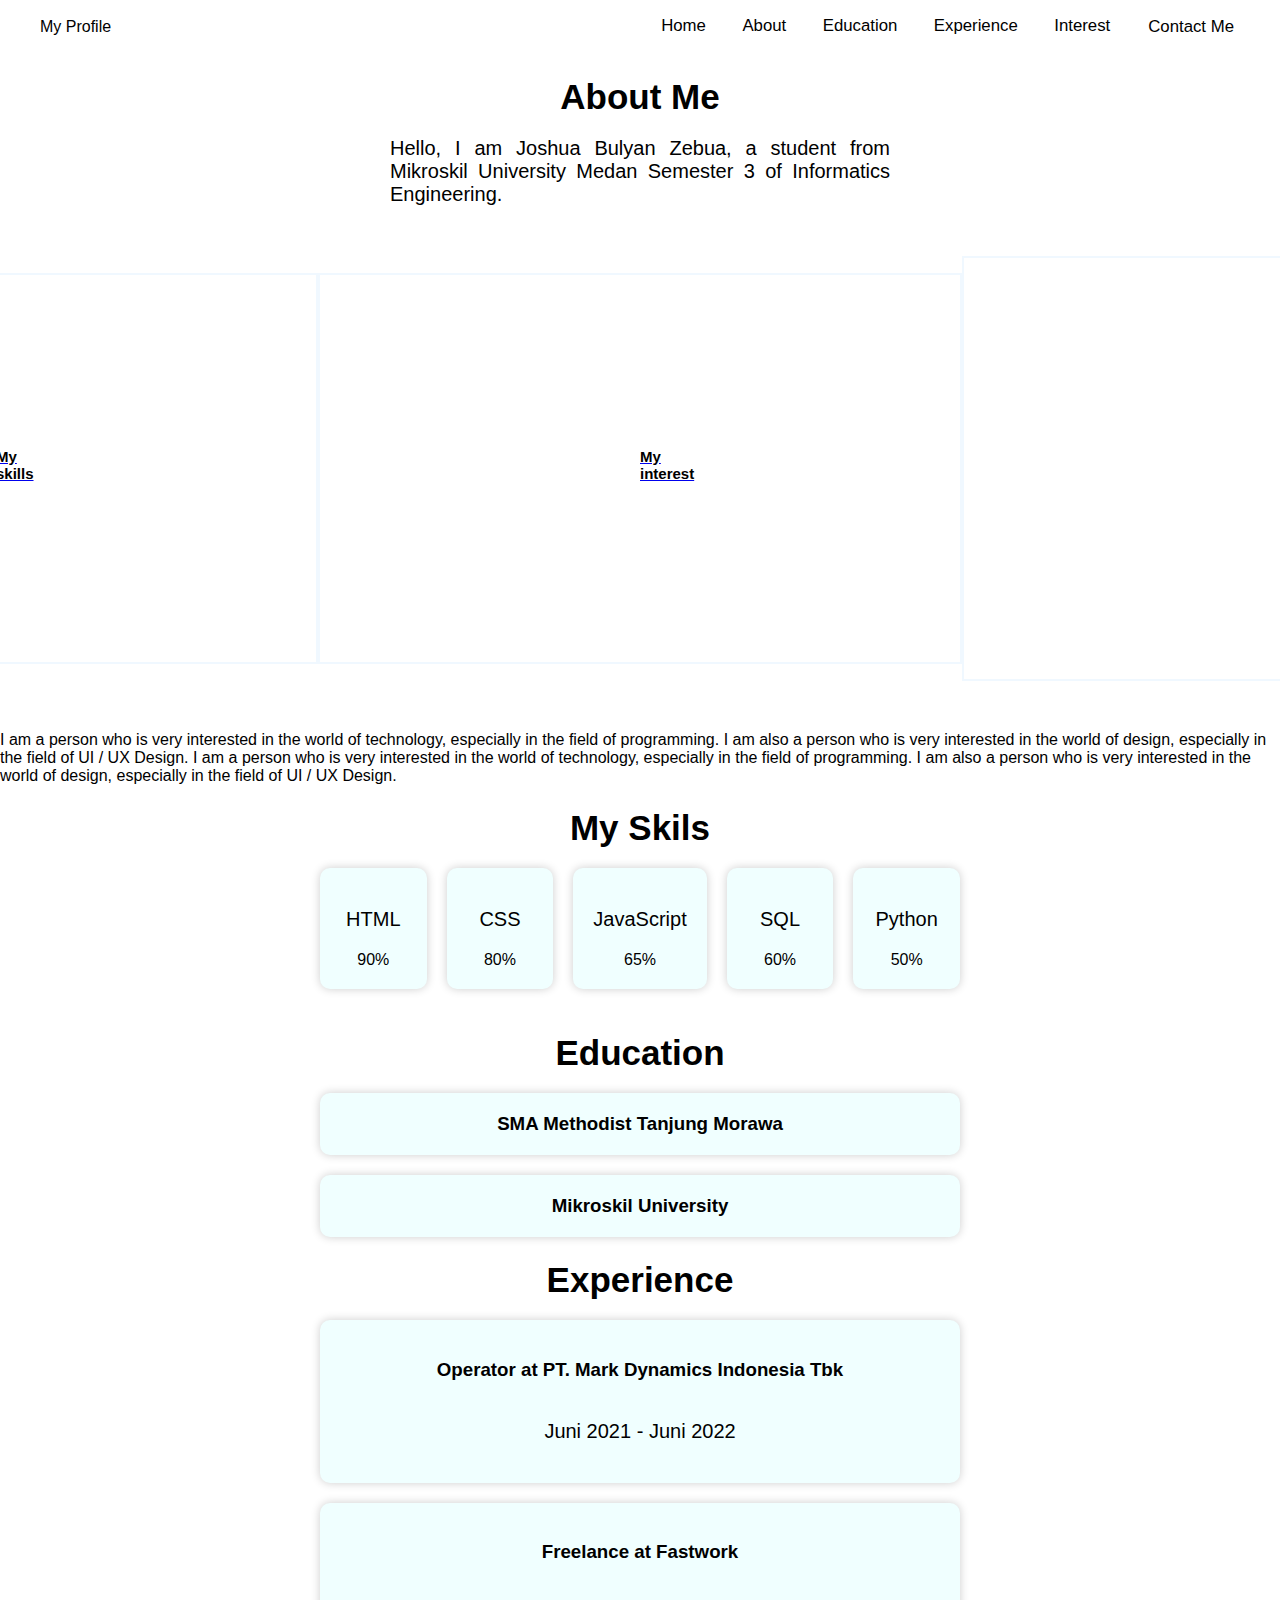
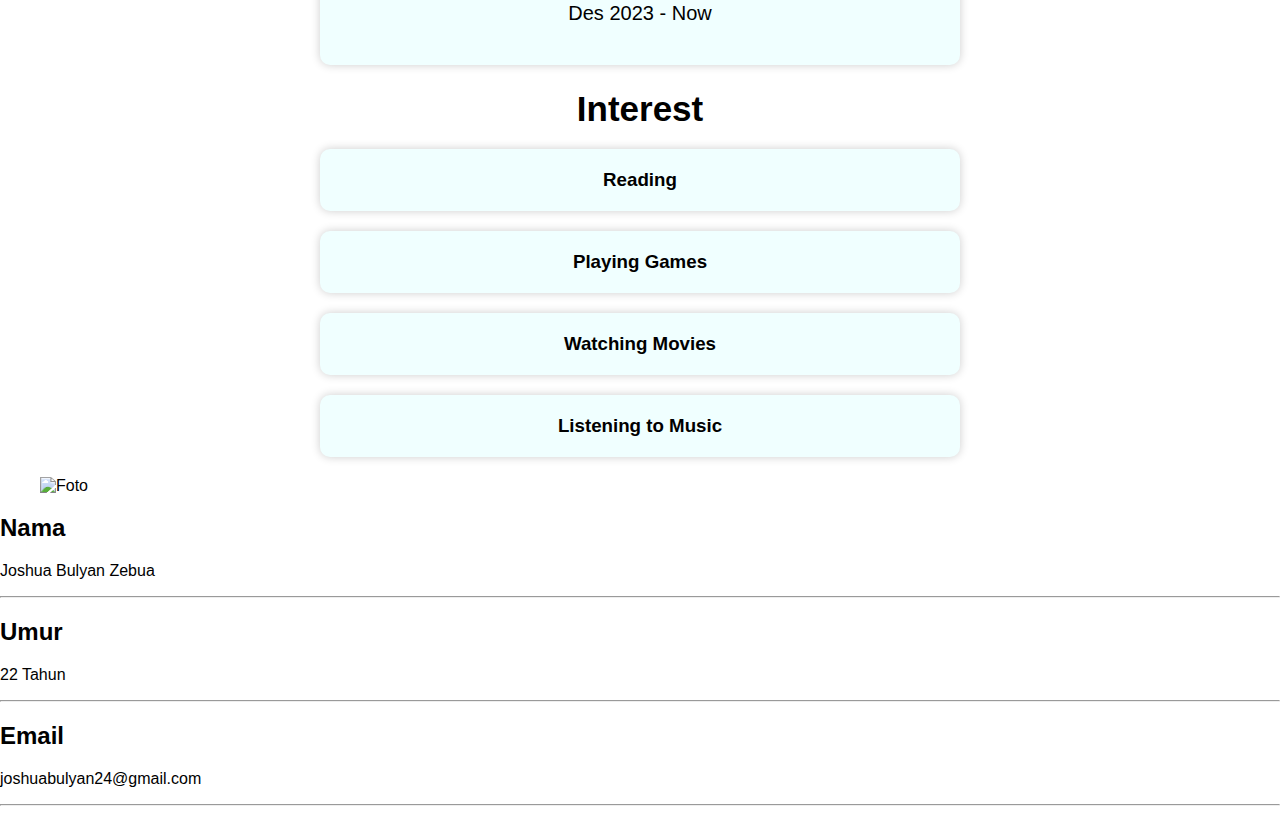
==== index.html @ dbc3779e "origin commit" ====
<!DOCTYPE html>
<html lang="en">
  <head>
    <meta charset="UTF-8" />
    <meta name="viewport" content="width=device-width, initial-scale=1.0" />
    <link rel="stylesheet" href="./style/style.css" />
    <link rel="stylesheet" href="./style/main.css">
    <title>Profil</title>
    <script src="script/courosel.js"></script>
    <link rel="preconnect" href="https://fonts.googleapis.com" />
    <link rel="preconnect" href="https://fonts.gstatic.com" crossorigin />
    <link rel="stylesheet" href="https://cdnjs.cloudflare.com/ajax/libs/font-awesome/4.7.0/css/font-awesome.min.css">
</head>
  <body>
    <header class="navbar-container">
      <div class="logo">My Profile</div>
      <nav>
        <div class="navbar">
          <a href="#home">Home</a>
          <a href="#about">About</a>
          <a href="#education">Education</a>
          <a href="#experience">Experience</a>
          <a href="#interest">Interest</a>
          <div class="dropdown">
            <button class="dropbtn">Contact Me</button>
            <div class="dropdown-content">
              <a href="https://github.com/TimesCoder" target="_blank" rel="noopener">Github <i class="fa fa-github" style="font-size:24px"></i></a>
              <a href="https://www.linkedin.com/in/joshuabulyanzebua/" target="_blank" rel="noopener">Linkedin <i class="fa fa-linkedin-square" style="font-size:24px; color:blue"></i></a>
              <a href="https://www.instagram.com/joshbulz/?hl=af" target="_blank" rel="noopener">Instagram <i class="fa fa-instagram" style="font-size:24px;color:red"></i></a>
            </div>
          </div>
        </div>
      </nav>
    </header>
    <!-- <div class="caurosel">
      <div class="slides">
        <img
          src="https://www.bhinneka.com/blog/wp-content/uploads/2023/05/tips-memahami-buku-dengan-mudah.jpg"
          alt=""
        />
      </div>
      <div class="slides">
        <img
          src="https://www.bhinneka.com/blog/wp-content/uploads/2023/05/tips-memahami-buku-dengan-mudah.jpg"
          alt=""
        />
      </div>
      <div class="slides">
        <img
          src="https://www.bhinneka.com/blog/wp-content/uploads/2023/05/tips-memahami-buku-dengan-mudah.jpg"
          alt=""
        />
      </div>
    </div>
    <br />
    <div style="text-align: center">
      <span class="dot"></span>
      <span class="dot"></span>
      <span class="dot"></span>
    </div> -->
    <main>
      <div class="content">
         <article id="about" class="isi">
              <div class="about">
                <h1>About Me</h1>
                <p>Hello, I am Joshua Bulyan Zebua, a student from Mikroskil University Medan Semester 3 of Informatics Engineering.</p>         
              </div>
              <div class="card">
                <a href="#skils" class="option ms">
                  <div>
                    <h2>My skills</h2>
                  </div>
                </a>
                <a href="#interest" class="option">
                <div class="">
                  <h2>My interest</h2>
                </div>
                </a>
                <div class="option sm">
                  <h2>My Social Media</h2>
                  <figure class="iconSm">
                    <a href="https://github.com/TimesCoder" target="_blank" rel="noopener"><i class="fa fa-github" style="font-size:24px"></i></a>
                    <a href="https://www.linkedin.com/in/joshuabulyanzebua/" target="_blank" rel="noopener"><i class="fa fa-linkedin-square" style="font-size:24px; color:blue"></i></a>
                    <a href="https://www.instagram.com/joshbulz/?hl=af" target="_blank" rel="noopener"><i class="fa fa-instagram" style="font-size:24px;color:red"></i></a>
                  </figure>
                </div>
              </div>
         </article>
         <p>I am a person who is very interested in the world of technology, especially in the field of programming. I am also a person who is very interested in the world of design, especially in the field of UI / UX Design. I am a person who is very interested in the world of technology, especially in the field of programming. I am also a person who is very interested in the world of design, especially in the field of UI / UX Design.</p>
         <article id="skils" class="isi">
              <h1>My Skils</h1>
              <div class="wrap">
                <div class="container">
                  <p>HTML</p>
                  <div class="skills">90%</div>
                </div>
                <div class="container">
                  <p>CSS</p>
                  <div class="skills">80%</div>
                </div>
                <div class="container">
                  <p>JavaScript</p>
                  <div class="skills">65%</div>
                </div>
                <div class="container">
                  <p>SQL</p>
                  <div class="skills">60%</div>
                </div>
                <div class="container">
                    <p>Python</p>
                    <div class="skills">50%</div>
                  </div>
              </div>
         </article>

         <article id="education" class="isi">
              <h1>Education</h1>
              <h3 class="container">SMA Methodist Tanjung Morawa</h3>
              <h3 class="container">Mikroskil University</h3>
         </article>

         <article id="experience" class="isi">
              <h1>Experience</h1>
              <div class="container">
                <h3>Operator at PT. Mark Dynamics Indonesia Tbk</h3>
              <p>Juni 2021 - Juni 2022</p>
              </div>
              <div class="container">
                <h3>Freelance at Fastwork</h3>
                <p>Des 2023 - Now</p>   
              </div>        
         </article>

          <article id="interest" class="isi">
                <h1>Interest</h1>
                <h3 class="container">Reading</h3>
                <h3 class="container">Playing Games</h3>
                <h3 class="container">Watching Movies</h3>
                <h3 class="container">Listening to Music</h3>
          </article>
      </div>
      <aside>
          <article class="miniprofil">
              <figure class="foto">    
                  <img src="https://encrypted-tbn0.gstatic.com/images?q=tbn:ANd9GcR4Ba829lRntl58h_7RooY-6IKeH5MTwTUAYCuTE0tAlAnD0-Klvl6NobADgb-aNLbu0dM&usqp=CAU" alt="Foto">
              </figure>
              <div class="biodata">
                  <h2>Nama</h2>
                  <p>Joshua Bulyan Zebua</p>
                  <hr>
                  <h2>Umur</h3>
                  <p>22 Tahun</p>
                  <hr>
                  <h2>Email</h2>
                  <p>joshuabulyan24@gmail.com</p>
                  <hr>
              </div>
          </article>
      </aside>
  </main>
    <footer></footer>
  </body>
</html>
---- style/style.css ----
*,
*::before,
*::after {
  box-sizing: border-box;
}
body {
  font-family: 'Quicksand', sans-serif;
  height: 100vh;
  margin: 0;
  display: flex;
  flex-direction: column;
}
/* Navbar */
header.navbar-container {
  width: 100%;
  max-width: 1200px;
  padding-block: 1rem;
  margin-inline: auto;
 
  display: flex;
  justify-content: space-between;
  align-items: center;
 
  z-index: 9999;
}
header .navbar-container .navbar{
  padding-left: 0;
  display: flex;
  justify-content: center;
  gap: 2rem 1rem;

}

header.navbar-container .navbar a {
  padding: 0.1rem 1rem;
  border-radius: 999px;
  text-decoration: none;
  font-size: 1.05rem;
  font-weight: 500;
  color: black;
  transition: all 0.2s ease-in-out;
}
.dropdown {
  float: right;
  overflow: hidden;
}
.dropbtn{
  background-color: inherit;
  border: none;
  border-radius: 999px;
  font-size: 1.05rem;
  font-weight: 500;
  margin-left: 1rem;
}

.navbar a:hover, .dropdown:hover .dropbtn {
  background-color: red;
}

.dropdown-content {
  padding: 5px;
  margin-left: 1rem;
  display: none;
  position: absolute;
  background-color: inherit;
  min-width: auto;
}

.dropdown-content a {
  float: none;
  color: black;
  padding: 12px 16px;
  text-decoration: none;
  display: block;
  text-align: center;
  padding-top: 5px;
}

.dropdown-content a:hover {
  background-color: red;
}

.dropdown:hover .dropdown-content {
  display: block;
}
/* Main */
.caurosel {
  width: 50%;
  height: 50%;
  position: relative;
  margin: auto;
  margin-top: 10px;
}
.caurosel img {
  height: 500px;
}
.caurosel .slides {
  display: none;
}

.caurosel .slides img {
  width: 100%;
  animation-name: fade;
  animation-duration: 1.6s;
}

.caurosel .navigation {
  position: absolute;
  top: 50%;
  transform: translateX(-50%, -50%);
  display: flex;
  justify-content: space-between;
  width: 100%;
}

.caurosel .navigation .prev,
.caurosel .navigation .next {
  cursor: pointer;
  padding: 16px;
  font-weight: bold;
  font-size: 20px;
  color: #e60013;
  background: #eaeaea;
  transition: 0.5s ease;
}

.caurosel .navigation .prev:hover,
.caurosel .navigation .next:hover {
  color: #eaeaea;
  background: #e60013;
}

@keyframes fade {
  from {
    opacity: 0.4;
  }
  to {
    opacity: 1;
  }
}
/* ------------- */

@media only screen and (max-width: 300px) {
  .text {
    font-size: 11px;
  }
}
---- style/main.css ----
.content {
  width: 100%;
  margin: auto;
  margin-top: 10px;
}
.about {
  width: 500px;
  margin: auto;
  margin-top: 10px;
}

.card {
  display: flex;
  justify-content: center;
  align-items: center;
  margin: 50px auto;
}
.option {
  width: 100%;
  padding: 10em 20em;
  border: 2px solid aliceblue;
}

.option h2 {
  text-align: center;
  font-size: 15px;
  font-family: 'Roboto', sans-serif;
  font-weight: 700;
  color: #000;
  margin-bottom: 20px;
}
.ms {
  background-image: url('http://ppp-templates.de/rs/images/about01.jpg');
}
.sm {
  padding: 9.25em 20em;
}
.iconSm {
  display: flex;
  gap: 20px;
}
.isi {
  padding: 0 20em;
  margin: 0 auto;
}
.isi h1 {
  text-align: center;
  font-size: 35px;
  font-family: 'Roboto', sans-serif;
  font-weight: 700;
  color: #000;
  margin-bottom: 20px;
}

.isi p {
  text-align: justify;
  font-size: 20px;
  font-family: 'Roboto', sans-serif;
  font-weight: 400;
  color: #000;
  margin-bottom: 20px;
}

.wrap {
  display: flex;
  gap: 20px;
}

.container {
  width: 100%;
  display: flex;
  flex-direction: column;
  justify-content: center;
  align-items: center;
  background-color: azure;
  border-radius: 10px;
  box-shadow: 0 0 10px rgba(0, 0, 0, 0.2);
  padding: 20px;
  margin-bottom: 20px;
}

.container:hover {
  transform: scale(1.05);
  transition: 0.5s;
}
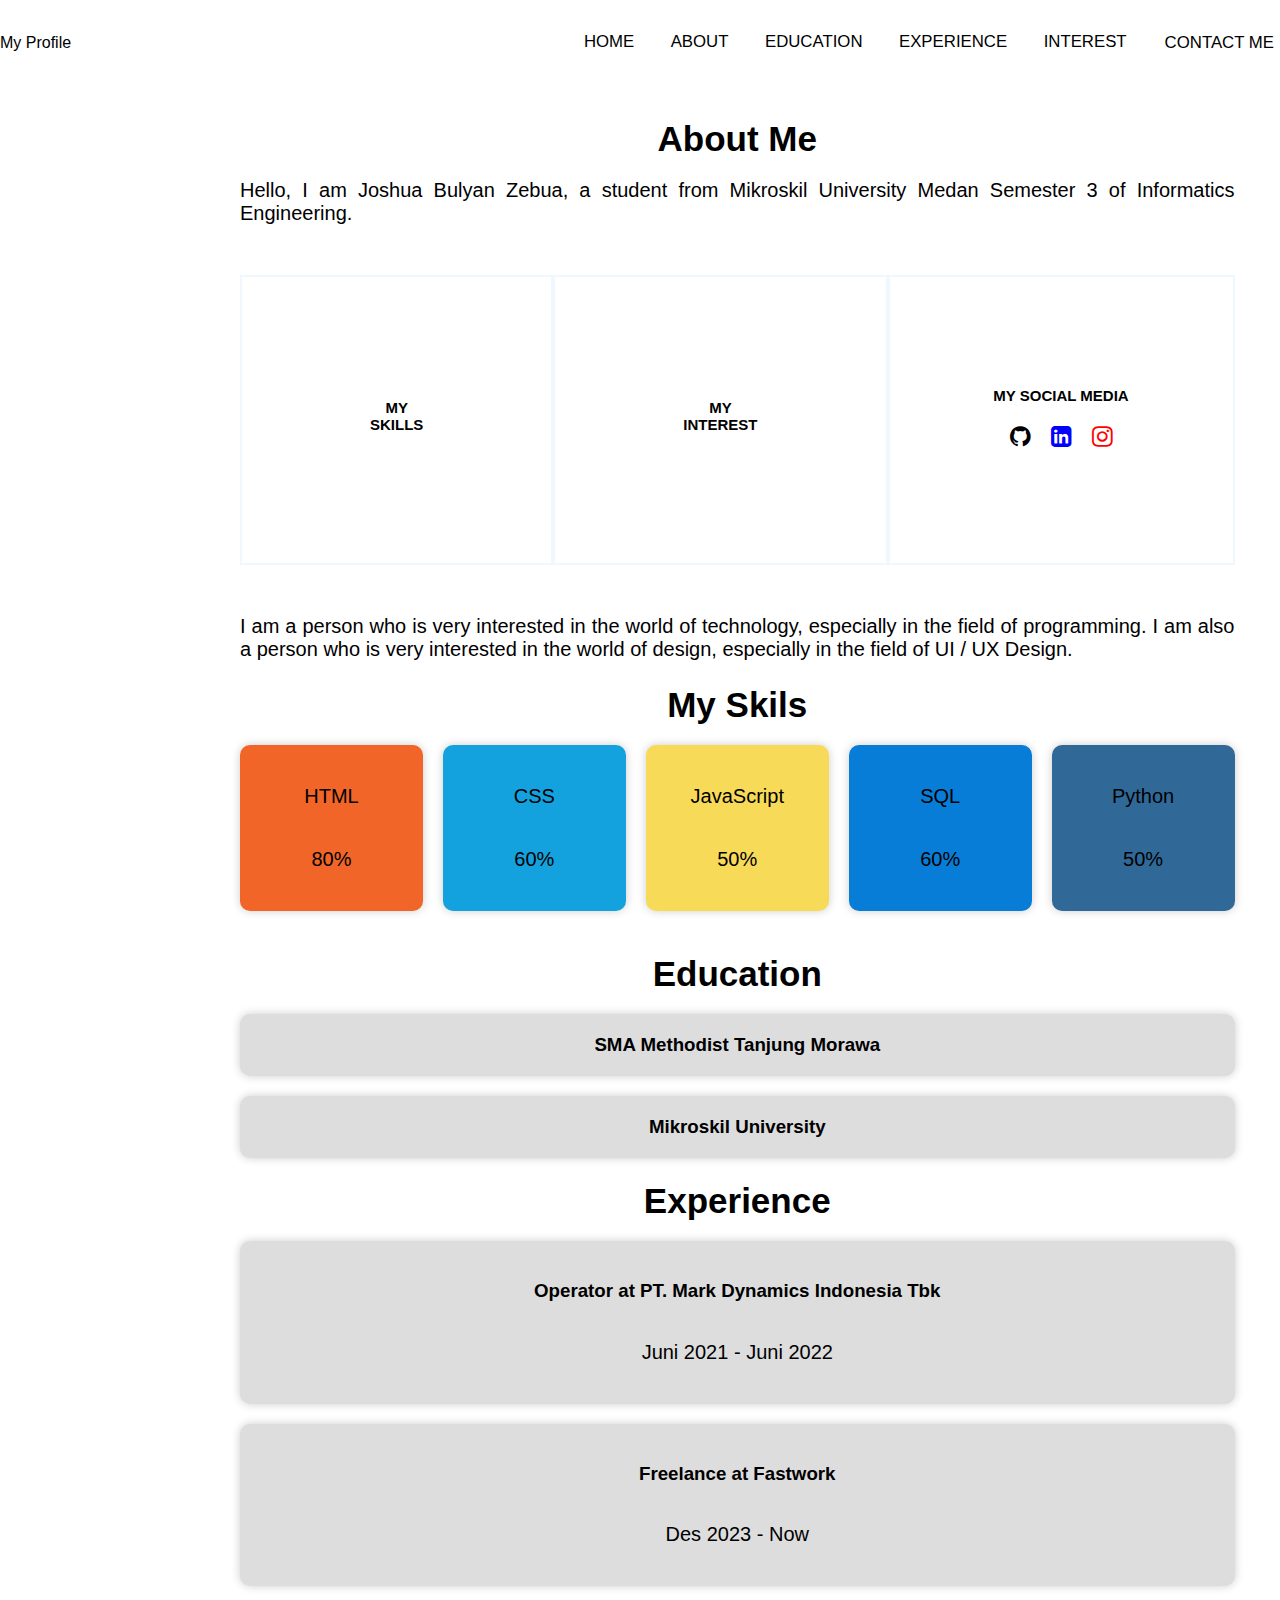
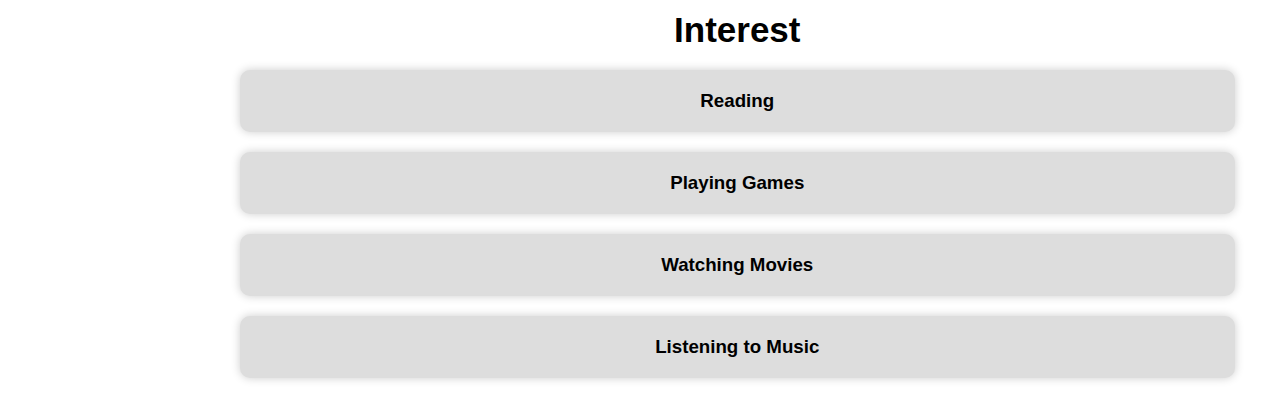
==== commit 68b86b85: "middle commit" ====
--- a/index.html
+++ b/index.html
@@ -3,8 +3,9 @@
   <head>
     <meta charset="UTF-8" />
     <meta name="viewport" content="width=device-width, initial-scale=1.0" />
-    <link rel="stylesheet" href="./style/style.css" />
+    <link rel="stylesheet" href="./style/nav.css" />
     <link rel="stylesheet" href="./style/main.css">
+    <link rel="stylesheet" href="./style/aside.css">
     <title>Profil</title>
     <script src="script/courosel.js"></script>
     <link rel="preconnect" href="https://fonts.googleapis.com" />
@@ -32,32 +33,6 @@
         </div>
       </nav>
     </header>
-    <!-- <div class="caurosel">
-      <div class="slides">
-        <img
-          src="https://www.bhinneka.com/blog/wp-content/uploads/2023/05/tips-memahami-buku-dengan-mudah.jpg"
-          alt=""
-        />
-      </div>
-      <div class="slides">
-        <img
-          src="https://www.bhinneka.com/blog/wp-content/uploads/2023/05/tips-memahami-buku-dengan-mudah.jpg"
-          alt=""
-        />
-      </div>
-      <div class="slides">
-        <img
-          src="https://www.bhinneka.com/blog/wp-content/uploads/2023/05/tips-memahami-buku-dengan-mudah.jpg"
-          alt=""
-        />
-      </div>
-    </div>
-    <br />
-    <div style="text-align: center">
-      <span class="dot"></span>
-      <span class="dot"></span>
-      <span class="dot"></span>
-    </div> -->
     <main>
       <div class="content">
          <article id="about" class="isi">
@@ -66,15 +41,11 @@
                 <p>Hello, I am Joshua Bulyan Zebua, a student from Mikroskil University Medan Semester 3 of Informatics Engineering.</p>         
               </div>
               <div class="card">
-                <a href="#skils" class="option ms">
-                  <div>
+                <a href="#skils" class="option s">
                     <h2>My skills</h2>
-                  </div>
                 </a>
                 <a href="#interest" class="option">
-                <div class="">
                   <h2>My interest</h2>
-                </div>
                 </a>
                 <div class="option sm">
                   <h2>My Social Media</h2>
@@ -85,30 +56,30 @@
                   </figure>
                 </div>
               </div>
+              <p class="about">I am a person who is very interested in the world of technology, especially in the field of programming. I am also a person who is very interested in the world of design, especially in the field of UI / UX Design.</p>
          </article>
-         <p>I am a person who is very interested in the world of technology, especially in the field of programming. I am also a person who is very interested in the world of design, especially in the field of UI / UX Design. I am a person who is very interested in the world of technology, especially in the field of programming. I am also a person who is very interested in the world of design, especially in the field of UI / UX Design.</p>
          <article id="skils" class="isi">
               <h1>My Skils</h1>
               <div class="wrap">
-                <div class="container">
+                <div class="container html">
                   <p>HTML</p>
-                  <div class="skills">90%</div>
+                  <p>80%</p>
                 </div>
-                <div class="container">
+                <div class="container css">
                   <p>CSS</p>
-                  <div class="skills">80%</div>
+                  <p>60%</p>
                 </div>
-                <div class="container">
+                <div class="container js">
                   <p>JavaScript</p>
-                  <div class="skills">65%</div>
+                  <p>50%</p>
                 </div>
-                <div class="container">
+                <div class="container sql">
                   <p>SQL</p>
-                  <div class="skills">60%</div>
+                  <p>60%</p>
                 </div>
-                <div class="container">
+                <div class="container python">
                     <p>Python</p>
-                    <div class="skills">50%</div>
+                    <p>50%</p>
                   </div>
               </div>
          </article>
@@ -142,7 +113,7 @@
       <aside>
           <article class="miniprofil">
               <figure class="foto">    
-                  <img src="https://encrypted-tbn0.gstatic.com/images?q=tbn:ANd9GcR4Ba829lRntl58h_7RooY-6IKeH5MTwTUAYCuTE0tAlAnD0-Klvl6NobADgb-aNLbu0dM&usqp=CAU" alt="Foto">
+                  <img src="./assets/My photo.png" alt="Foto">
               </figure>
               <div class="biodata">
                   <h2>Nama</h2>
--- a/style/nav.css
+++ b/style/nav.css
@@ -0,0 +1,86 @@
+*,
+*::before,
+*::after {
+  box-sizing: border-box;
+}
+body {
+  font-family: 'Quicksand', sans-serif;
+  height: 100vh;
+  margin: 0;
+  display: flex;
+  flex-direction: column;
+}
+/* Navbar */
+header.navbar-container {
+  width: 100%;
+  max-width: 1500px;
+  padding-block: 2rem;
+  margin-inline: auto;
+  display: flex;
+  justify-content: space-between;
+  align-items: center;
+  z-index: 9999;
+}
+header .navbar-container .navbar{
+  padding-left: 0;
+  display: flex;
+  gap: 2rem 1rem;
+}
+
+header.navbar-container .navbar a {
+  padding: 0.1rem 1rem;
+  border-radius: 999px;
+  text-decoration: none;
+  text-transform: uppercase;
+  font-size: 1.05rem;
+  font-weight: 500;
+  color: black;
+  transition: all 0.2s ease-in-out;
+}
+.dropdown {
+  float: right;
+  overflow: hidden;
+}
+.dropbtn{
+  text-transform: uppercase;
+  background-color: inherit;
+  border: none;
+  border-radius: 999px;
+  font-size: 1.05rem;
+  font-weight: 500;
+  margin-left: 1rem;
+}
+
+.navbar a:hover, .dropdown:hover .dropbtn {
+  background-color: #f2f2f2;
+}
+
+.dropdown-content {
+  padding: 5px;
+  margin-left: 1rem;
+  display: none;
+  position: absolute;
+  background-color: inherit;
+  min-width: auto;
+}
+
+.dropdown-content a {
+  float: none;
+  color: black;
+  padding: 12px 16px;
+  text-decoration: none;
+  display: block;
+  text-align: center;
+  padding-top: 5px;
+}
+
+.dropdown-content a:hover {
+  background-color: #ddd;
+}
+
+.dropdown:hover .dropdown-content {
+  display: block;
+}
+/* End of Navbar */
+
+
--- a/style/main.css
+++ b/style/main.css
@@ -1,10 +1,13 @@
+main {
+  display: flex;
+}
 .content {
-  width: 100%;
-  margin: auto;
+  width: 1000px;
+  margin: 0 5em 0 15em;
   margin-top: 10px;
+  order: -1;
 }
 .about {
-  width: 500px;
   margin: auto;
   margin-top: 10px;
 }
@@ -16,32 +19,29 @@
   margin: 50px auto;
 }
 .option {
-  width: 100%;
-  padding: 10em 20em;
+  padding: 6.85em 8em;
   border: 2px solid aliceblue;
 }
 
 .option h2 {
   text-align: center;
   font-size: 15px;
-  font-family: 'Roboto', sans-serif;
-  font-weight: 700;
-  color: #000;
   margin-bottom: 20px;
 }
-.ms {
-  background-image: url('http://ppp-templates.de/rs/images/about01.jpg');
-}
+
 .sm {
-  padding: 9.25em 20em;
+  padding: 6.1em 5em;
+  text-transform: uppercase;
 }
 .iconSm {
   display: flex;
   gap: 20px;
+  justify-content: center;
 }
-.isi {
-  padding: 0 20em;
-  margin: 0 auto;
+.card a {
+  text-transform: uppercase;
+  text-decoration: none;
+  color: #000;
 }
 .isi h1 {
   text-align: center;
@@ -61,18 +61,13 @@
   margin-bottom: 20px;
 }
 
-.wrap {
-  display: flex;
-  gap: 20px;
-}
-
 .container {
   width: 100%;
   display: flex;
   flex-direction: column;
   justify-content: center;
   align-items: center;
-  background-color: azure;
+  background-color: #ddd;
   border-radius: 10px;
   box-shadow: 0 0 10px rgba(0, 0, 0, 0.2);
   padding: 20px;
@@ -83,3 +78,28 @@
   transform: scale(1.05);
   transition: 0.5s;
 }
+
+.wrap {
+  display: flex;
+  gap: 20px;
+}
+
+.html {
+  background-color: #f16529;
+}
+
+.css {
+  background-color: #13a2de;
+}
+
+.js {
+  background-color: #f8da59;
+}
+
+.sql {
+  background-color: #087dd7;
+}
+
+.python {
+  background-color: #306998;
+}
--- a/style/aside.css
+++ b/style/aside.css
@@ -0,0 +1,39 @@
+
+.miniprofil {
+    width: 25em;
+    margin-top: 5em;
+    padding: 10px;
+    border: 1px solid #000;
+    border-radius: 10px;
+    box-shadow: 0 0 10px rgba(0, 0, 0, 0.2);
+  }
+  
+  .miniprofil img {
+    width: 10em;
+    height: 10em;
+    border-radius: 50%;
+    margin-bottom: 10px;
+  }
+  
+  .foto {
+    display: flex;
+    justify-content: center;
+  }
+
+  .miniprofil h2{
+    text-align: center;
+    font-size: 20px;
+    font-family: 'Roboto', sans-serif;
+    font-weight: 700;
+    color: #000;
+    margin-bottom: 20px;
+  }
+  
+  .miniprofil p {
+    text-align: center;
+    font-size: 15px;
+    font-family: 'Roboto', sans-serif;
+    font-weight: 400;
+    color: #000;
+    margin-bottom: 20px;
+  }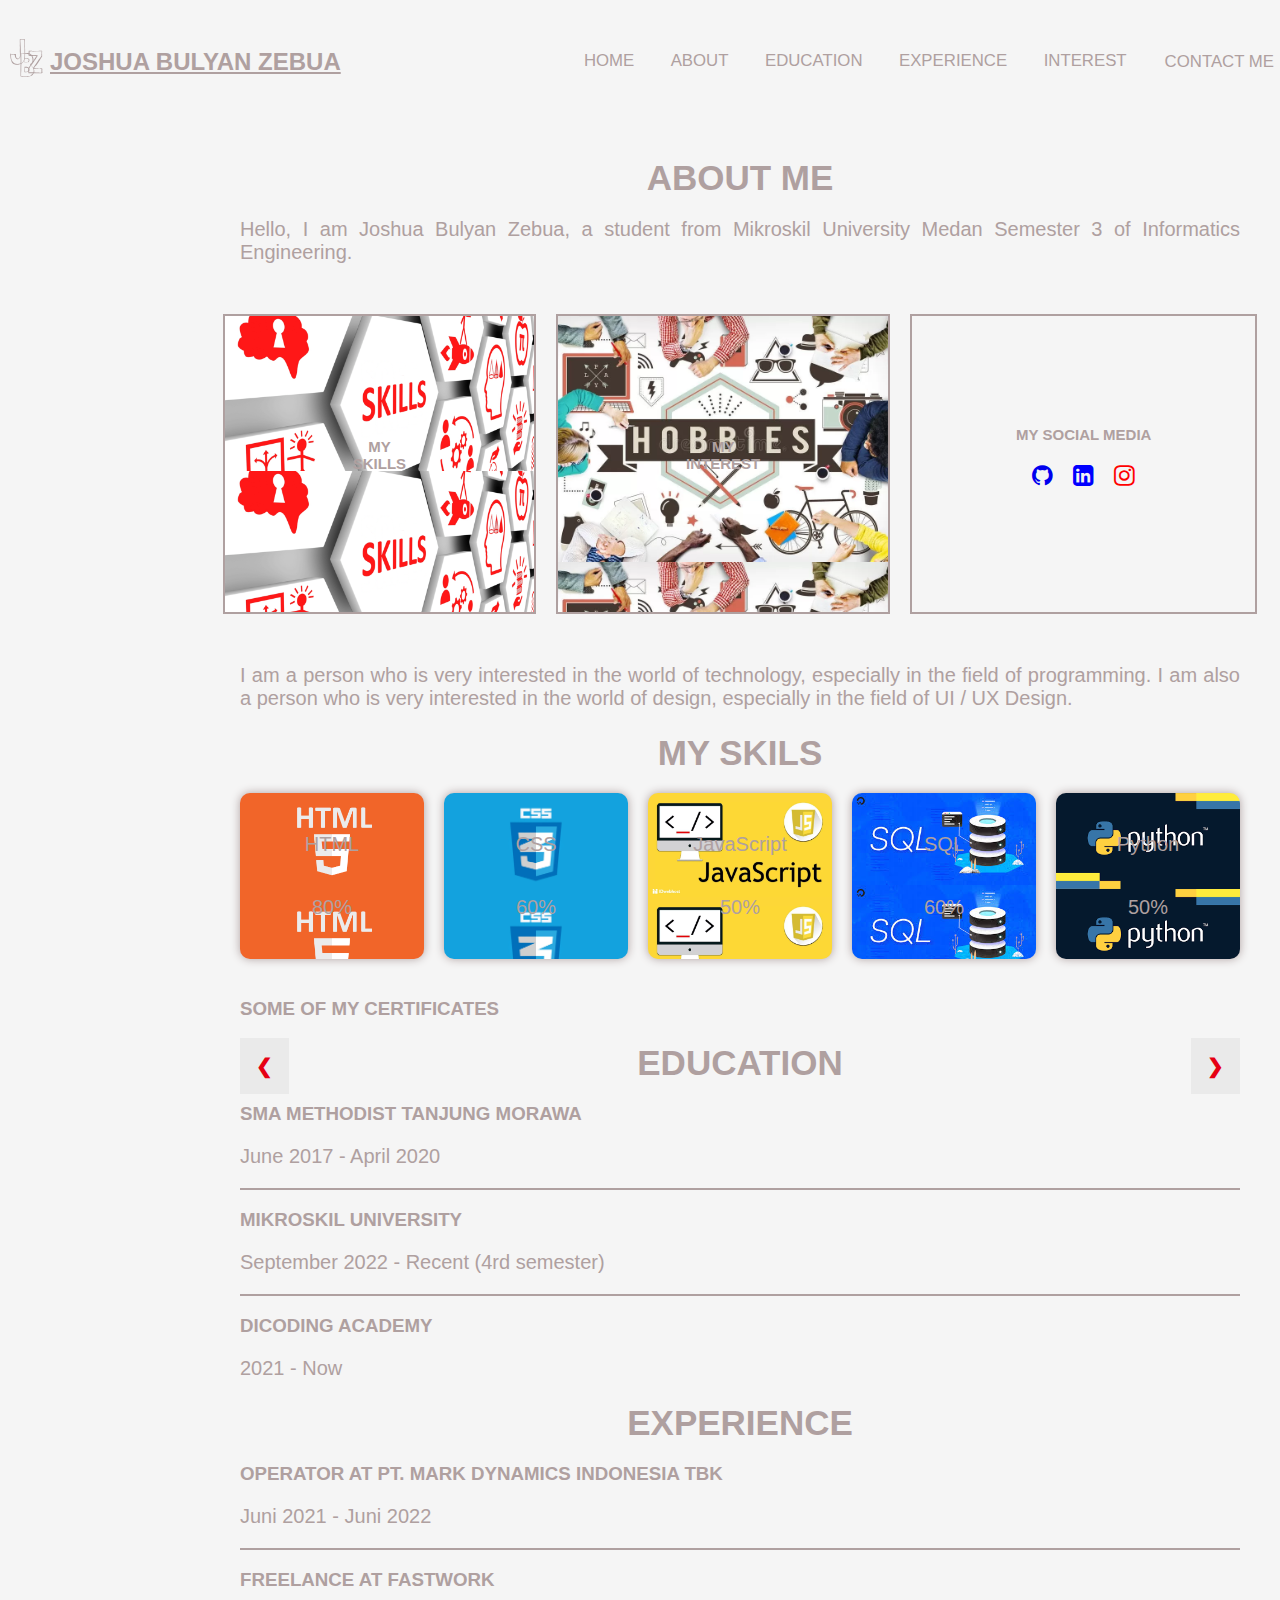
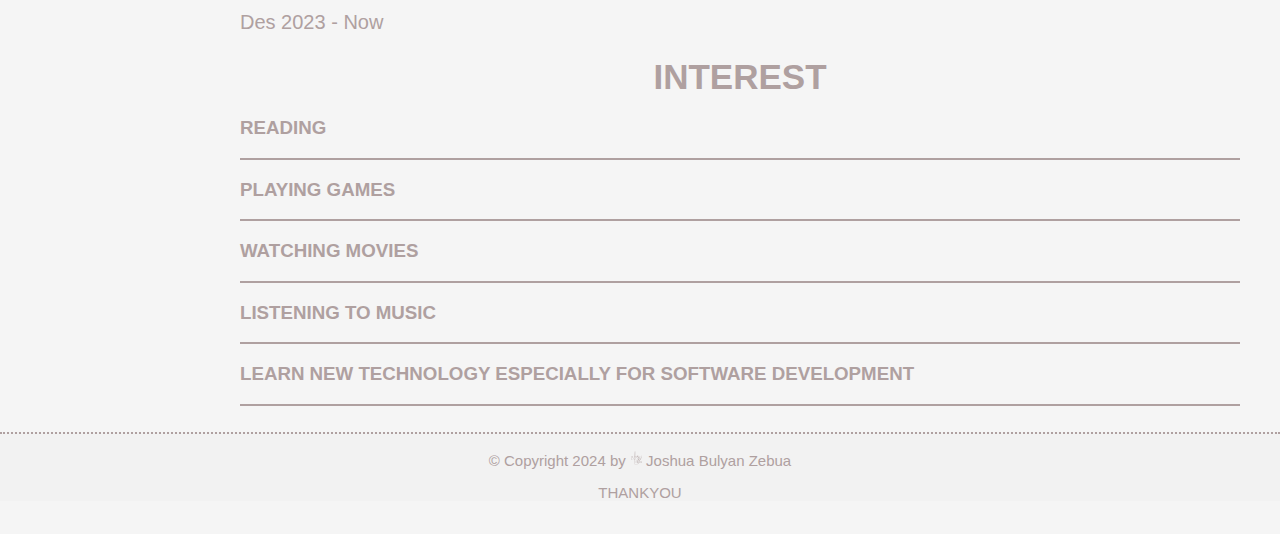
==== commit 56409a5c: "Finnals" ====
--- a/index.html
+++ b/index.html
@@ -3,9 +3,11 @@
   <head>
     <meta charset="UTF-8" />
     <meta name="viewport" content="width=device-width, initial-scale=1.0" />
-    <link rel="stylesheet" href="./style/nav.css" />
+    <link rel="stylesheet" href="./style/header.css" />
     <link rel="stylesheet" href="./style/main.css">
     <link rel="stylesheet" href="./style/aside.css">
+    <link rel="stylesheet" href="./style/caurosel.css">
+    <link rel="stylesheet" href="./style/footer.css">
     <title>Profil</title>
     <script src="script/courosel.js"></script>
     <link rel="preconnect" href="https://fonts.googleapis.com" />
@@ -14,7 +16,11 @@
 </head>
   <body>
     <header class="navbar-container">
-      <div class="logo">My Profile</div>
+      <div class="logo"> 
+        <a href="#home">
+          <img src="./assets/logo.svg" alt=""> <h1>JOSHUA BULYAN ZEBUA</h1>
+        </a>
+        </div>
       <nav>
         <div class="navbar">
           <a href="#home">Home</a>
@@ -44,7 +50,7 @@
                 <a href="#skils" class="option s">
                     <h2>My skills</h2>
                 </a>
-                <a href="#interest" class="option">
+                <a href="#interest" class="option i">
                   <h2>My interest</h2>
                 </a>
                 <div class="option sm">
@@ -82,21 +88,52 @@
                     <p>50%</p>
                   </div>
               </div>
+              <caurosel>
+                <h3>Some of my certificates</h3>
+                <div class="caurosel">
+                  <div class="slides">
+                    <img src="./assets/S js.png" alt="">
+                  </div>
+                  <div class="slides">
+                    <img src="./assets/s sql.png" alt="">
+                  </div>
+                  <div class="slides">
+                    <img src="./assets/s be.png" alt="">
+                  </div>
+                  <div class="slides">
+                    <img src="./assets/S uiux.png" alt="">
+                  </div>
+                  <div class="slides">
+                    <img src="./assets/s python.png" alt="">
+                  </div>
+                  <div class="navigation">
+                    <a class="prev" onclick="clickSlides(-1)">&#10094</a>
+                    <a class="next" onclick="clickSlides(-1)">&#10095</a>
+                  </div>
+                </div>
+              </caurosel>
          </article>
 
          <article id="education" class="isi">
               <h1>Education</h1>
-              <h3 class="container">SMA Methodist Tanjung Morawa</h3>
-              <h3 class="container">Mikroskil University</h3>
+              <h3>SMA Methodist Tanjung Morawa</h3>
+              <p>June 2017 - April 2020 </p>
+              <hr color="afa0a0">
+              <h3>Mikroskil University</h3>
+              <p>September 2022 - Recent (4rd semester)</p>
+              <hr color="afa0a0">
+              <h3>Dicoding Academy</h3>
+              <p>2021 - Now</p>
          </article>
 
          <article id="experience" class="isi">
               <h1>Experience</h1>
-              <div class="container">
+              <div class="">
                 <h3>Operator at PT. Mark Dynamics Indonesia Tbk</h3>
               <p>Juni 2021 - Juni 2022</p>
               </div>
-              <div class="container">
+              <hr color="afa0a0">
+              <div class="">
                 <h3>Freelance at Fastwork</h3>
                 <p>Des 2023 - Now</p>   
               </div>        
@@ -104,11 +141,17 @@
 
           <article id="interest" class="isi">
                 <h1>Interest</h1>
-                <h3 class="container">Reading</h3>
-                <h3 class="container">Playing Games</h3>
-                <h3 class="container">Watching Movies</h3>
-                <h3 class="container">Listening to Music</h3>
+                <h3 class="">Reading</h3>
+                <hr color="afa0a0">
+                <h3 class="">Playing Games</h3>
+                <hr color="afa0a0">
+                <h3 class="">Watching Movies</h3>
+                <hr color="afa0a0">
+                <h3 class="">Listening to Music</h3>
+                <hr color="afa0a0">
+                <h3>Learn new technology especially for software development</h3>
           </article>
+          <hr color="afa0a0">
       </div>
       <aside>
           <article class="miniprofil">
@@ -116,19 +159,25 @@
                   <img src="./assets/My photo.png" alt="Foto">
               </figure>
               <div class="biodata">
-                  <h2>Nama</h2>
+                  <h2>Name</h2>
                   <p>Joshua Bulyan Zebua</p>
-                  <hr>
-                  <h2>Umur</h3>
+                  <hr color="afa0a0">
+                  <h2>Age</h3>
                   <p>22 Tahun</p>
-                  <hr>
+                  <hr color="afa0a0">
                   <h2>Email</h2>
                   <p>joshuabulyan24@gmail.com</p>
-                  <hr>
+                  <hr color="afa0a0">
               </div>
           </article>
       </aside>
   </main>
-    <footer></footer>
+  <br>  
+  <footer>
+    <div class="footer">
+      <p> &copy; Copyright 2024 by <img src="./assets/logo.svg" alt=""> Joshua Bulyan Zebua</p>
+      <p>THANKYOU</p>
+    </div>
+  </footer>
   </body>
 </html>--- a/style/header.css
+++ b/style/header.css
@@ -0,0 +1,145 @@
+*,
+*::before,
+*::after {
+  box-sizing: border-box;
+}
+body {
+  font-family: 'Quicksand', sans-serif;
+  height: 100vh;
+  margin: 0;
+  display: flex;
+  flex-direction: column;
+  background-color: whitesmoke;
+}
+
+h1,
+h2,
+h3,
+p {
+  color: #afa0a0;
+}
+
+h1,
+h2,
+h3 {
+  text-transform: uppercase;
+}
+.logo a {
+  display: flex;
+  font-size: 12px;
+  color: #afa0a0;
+}
+
+.logo img {
+  width: 50px;
+  height: 50px;
+}
+
+.logo :hover {
+  transform: scale(1.1);
+}
+
+header.navbar-container {
+  width: 100%;
+  max-width: 1500px;
+  padding-block: 2rem;
+  margin-inline: auto;
+  display: flex;
+  justify-content: space-between;
+  align-items: center;
+  z-index: 9999;
+}
+header .navbar-container .navbar {
+  padding-left: 0;
+  display: flex;
+  gap: 2rem 1rem;
+}
+
+header.navbar-container .navbar a {
+  padding: 0.1rem 1rem;
+  border-radius: 999px;
+  text-decoration: none;
+  text-transform: uppercase;
+  font-size: 1.05rem;
+  font-weight: 500;
+  color: #afa0a0;
+  transition: all 0.2s ease-in-out;
+}
+.dropdown {
+  float: right;
+  overflow: hidden;
+}
+.dropbtn {
+  text-transform: uppercase;
+  background-color: inherit;
+  border: none;
+  border-radius: 999px;
+  font-size: 1.05rem;
+  font-weight: 500;
+  margin-left: 1rem;
+  color: #afa0a0;
+}
+
+.navbar a:hover,
+.dropdown:hover .dropbtn {
+  background-color: #ddd;
+}
+
+.dropdown-content {
+  padding: 5px;
+  margin-left: 1rem;
+  display: none;
+  position: absolute;
+  background-color: inherit;
+  min-width: auto;
+}
+
+.dropdown-content a {
+  float: none;
+  color: black;
+  padding: 12px 16px;
+  text-decoration: none;
+  display: block;
+  text-align: center;
+  padding-top: 5px;
+}
+
+.dropdown-content a:hover {
+  background-color: #ddd;
+  transform: scale(1.1) rotate(1deg);
+}
+
+.dropdown:hover .dropdown-content {
+  display: block;
+}
+/* End of Navbar */
+
+/* Untuk layar dengan lebar maksimum 768px */
+@media only screen and (max-width: 768px) {
+  header.navbar-container {
+    flex-direction: column;
+    align-items: stretch;
+  }
+
+  header .logo a{
+    margin-bottom: 1rem;
+
+  }
+  header .navbar-container .navbar {
+    flex-direction: column;
+    gap: 10rem;
+  }
+  header.navbar-container .navbar a {
+    padding: 0.5rem 1rem;
+  }
+  .dropdown {
+    float: none;
+    display: block;
+    margin: 1rem auto;
+  }
+  .dropdown-content {
+    position: static;
+    display: none;
+  }
+}
+
--- a/style/main.css
+++ b/style/main.css
@@ -1,6 +1,7 @@
 main {
   display: flex;
 }
+
 .content {
   width: 1000px;
   margin: 0 5em 0 15em;
@@ -17,10 +18,11 @@
   justify-content: center;
   align-items: center;
   margin: 50px auto;
+  gap: 20px;
 }
 .option {
   padding: 6.85em 8em;
-  border: 2px solid aliceblue;
+  border: 2px solid #afa0a0;
 }
 
 .option h2 {
@@ -29,10 +31,26 @@
   margin-bottom: 20px;
 }
 
+.s {
+  background-image: url('/assets/skils.png');
+  background-size: contain;
+  width: 100%;
+  height: 300px;
+}
+
+.i {
+  background-image: url('/assets/hobby.webp');
+  background-size: contain;
+  width: 100%;
+  height: 300px;
+}
+
 .sm {
   padding: 6.1em 5em;
-  text-transform: uppercase;
-}
+  width: 100%;
+  height: 300px;
+}
+
 .iconSm {
   display: flex;
   gap: 20px;
@@ -41,14 +59,12 @@
 .card a {
   text-transform: uppercase;
   text-decoration: none;
-  color: #000;
 }
 .isi h1 {
   text-align: center;
   font-size: 35px;
   font-family: 'Roboto', sans-serif;
   font-weight: 700;
-  color: #000;
   margin-bottom: 20px;
 }
 
@@ -57,7 +73,6 @@
   font-size: 20px;
   font-family: 'Roboto', sans-serif;
   font-weight: 400;
-  color: #000;
   margin-bottom: 20px;
 }
 
@@ -67,9 +82,9 @@
   flex-direction: column;
   justify-content: center;
   align-items: center;
-  background-color: #ddd;
+  background-color: #afa0a0;
   border-radius: 10px;
-  box-shadow: 0 0 10px rgba(0, 0, 0, 0.2);
+  box-shadow: 0 0 10px #afa0a0;
   padding: 20px;
   margin-bottom: 20px;
 }
@@ -85,21 +100,120 @@
 }
 
 .html {
-  background-color: #f16529;
+  background-image: url('/assets/html.png');
+  background-size: contain;
+  width: 100%;
 }
 
 .css {
-  background-color: #13a2de;
+  background-image: url('/assets/css.png');
+  background-size: contain;
+  width: 100%;
 }
 
 .js {
-  background-color: #f8da59;
+  background-image: url('/assets/javascript.webp');
+  background-size: contain;
+  width: 100%;
 }
 
 .sql {
-  background-color: #087dd7;
+  background-image: url('/assets/sql.jpeg');
+  background-size: contain;
+  width: 100%;
 }
 
 .python {
-  background-color: #306998;
-}
+  background-image: url('/assets/python.png');
+  background-size: contain;
+  width: 100%;
+}
+
+/* Untuk layar dengan lebar maksimum 768px */
+@media only screen and (max-width: 768px) {
+  main {
+    flex-direction: column;
+    margin: 0;
+  }
+  main .content {
+    flex-direction: column;
+    width: 100%;
+    margin: 10px;
+  }
+  .about {
+    width: 70%;
+  }
+  .card {
+    flex-direction: column;
+  }
+  .option {
+    width: 50%;
+    padding: 2em 3em;
+  }
+  .sm {
+    padding: 0.73em 1em;
+  }
+
+  .iconSm {
+    display: flex;
+    gap: 10px;
+    justify-content: center;
+  }
+
+  .isi h1 {
+    text-align: center;
+    font-size: 25px;
+    font-family: 'Roboto', sans-serif;
+    font-weight: 700;
+    margin-bottom: 20px;
+  }
+
+  .isi p {
+    text-align: justify;
+    font-size: 15px;
+    font-family: 'Roboto', sans-serif;
+    font-weight: 400;
+    margin-bottom: 20px;
+  }
+
+  .wrap {
+    flex-direction: column;
+    gap: 20px;
+    align-items: center;
+  }
+  .container {
+    width: 35%;
+    padding: 0px;
+    padding: 1.4em 0;
+  }
+
+  #education h3 {
+    margin-left: 5em;
+  }
+  #education p {
+    margin-left: 6.5em;
+  }
+
+  #experience h3 {
+    margin-left: 5em;
+  }
+  #experience p {
+    margin-left: 6.5em;
+  }
+
+  #education h3 {
+    margin-left: 5em;
+  }
+  #education p {
+    margin-left: 6.5em;
+  }
+
+  #interest h3 {
+    margin-left: 4em;
+  }
+
+  hr {
+    margin-left: 4em;
+    margin-right: 4em;
+  }
+}
--- a/style/aside.css
+++ b/style/aside.css
@@ -1,39 +1,53 @@
+.miniprofil {
+  width: 25em;
+  margin-top: 5em;
+  padding: 10px;
+  border: 1px solid #afa0a0;
+  border-radius: 10px;
+  box-shadow: 0 0 10px rgba(0, 0, 0, 0.2);
+}
 
-.miniprofil {
-    width: 25em;
-    margin-top: 5em;
-    padding: 10px;
-    border: 1px solid #000;
-    border-radius: 10px;
-    box-shadow: 0 0 10px rgba(0, 0, 0, 0.2);
+.miniprofil img {
+  width: 10em;
+  height: 10em;
+  border-radius: 50%;
+  margin-bottom: 10px;
+}
+
+.foto {
+  display: flex;
+  justify-content: center;
+}
+
+.miniprofil h2 {
+  text-align: center;
+  font-size: 20px;
+  font-family: 'Roboto', sans-serif;
+  font-weight: 700;
+  margin-bottom: 20px;
+}
+
+.miniprofil p {
+  text-align: center;
+  font-size: 15px;
+  font-family: 'Roboto', sans-serif;
+  font-weight: 400;
+  margin-bottom: 20px;
+}
+
+header.navbar-container .nav-list ul {
+  flex-wrap: wrap;
+  column-gap: .5rem;
+}
+
+main .content {
+  flex-direction: column;
+  gap: 2rem;
+}
+
+@media screen and (max-width: 768px) {
+  aside .miniprofil {
+    width: 50%;
+    margin-left: 25%;
   }
-  
-  .miniprofil img {
-    width: 10em;
-    height: 10em;
-    border-radius: 50%;
-    margin-bottom: 10px;
-  }
-  
-  .foto {
-    display: flex;
-    justify-content: center;
-  }
-
-  .miniprofil h2{
-    text-align: center;
-    font-size: 20px;
-    font-family: 'Roboto', sans-serif;
-    font-weight: 700;
-    color: #000;
-    margin-bottom: 20px;
-  }
-  
-  .miniprofil p {
-    text-align: center;
-    font-size: 15px;
-    font-family: 'Roboto', sans-serif;
-    font-weight: 400;
-    color: #000;
-    margin-bottom: 20px;
-  }+}--- a/style/caurosel.css
+++ b/style/caurosel.css
@@ -0,0 +1,84 @@
+.caurosel {
+  width: 100%;
+  height: 100%;
+  position: relative;
+  margin: auto;
+  margin-top: 10px;
+}
+.caurosel img {
+  height: 600px;
+}
+.caurosel .slides {
+  display: none;
+}
+
+.caurosel .slides img {
+  width: 100%;
+  animation-name: fade;
+  animation-duration: 1.6s;
+}
+
+.caurosel .navigation {
+  position: absolute;
+  top: 50%;
+  transform: translateX(-50%, -50%);
+  display: flex;
+  justify-content: space-between;
+  width: 100%;
+}
+
+.caurosel .navigation .prev,
+.caurosel .navigation .next {
+  cursor: pointer;
+  padding: 16px;
+  font-weight: bold;
+  font-size: 20px;
+  color: #e60013;
+  background: #eaeaea;
+  transition: 0.5s ease;
+}
+
+.caurosel .navigation .prev:hover,
+.caurosel .navigation .next:hover {
+  color: #eaeaea;
+  background: #e60013;
+}
+
+/* Untuk layar dengan lebar maksimum 768px */
+@media only screen and (max-width: 768px) {
+  .caurosel {
+    width: 500px;
+    height: 100%;
+    position: relative;
+    margin: auto;
+    margin-top: 10px;
+    margin-bottom: 20px;
+  }
+
+  caurosel h3 {
+    margin: 2em 0 1em 5em;
+  }
+
+  .caurosel img {
+    height: 300px;
+  }
+
+  .caurosel .slides {
+    display: none;
+  }
+
+  .caurosel .slides img {
+    width: 100%;
+    animation-name: fade;
+    animation-duration: 1.6s;
+  }
+
+  .caurosel .navigation {
+    position: absolute;
+    top: 50%;
+    transform: translateX(-50%, -50%);
+    display: flex;
+    justify-content: space-between;
+    width: 100%;
+  }
+}
--- a/style/footer.css
+++ b/style/footer.css
@@ -0,0 +1,9 @@
+.footer {
+    width: 100%;
+    background-color: #f2f2f2;
+    text-align: center;
+    font-size: 15px;
+    color: #666;
+    border-top: 2px dotted #afa0a0;
+}
+
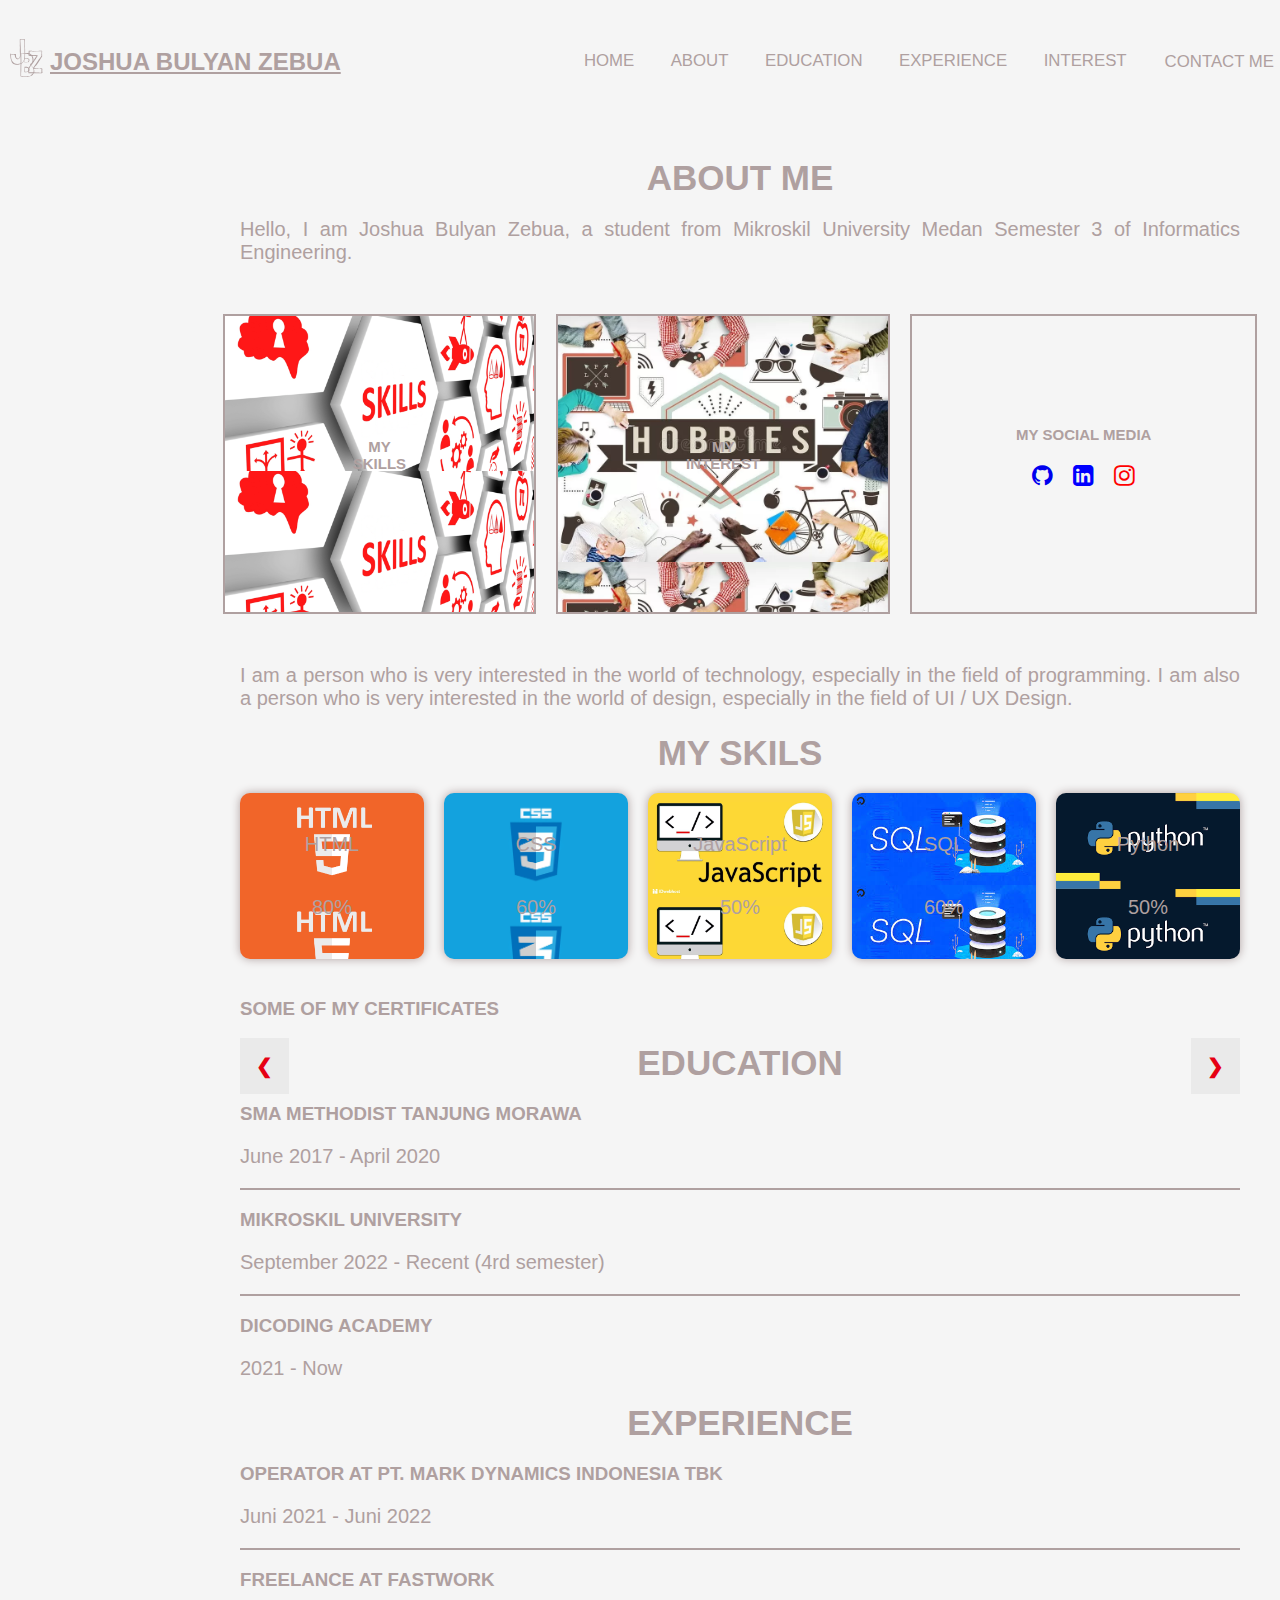
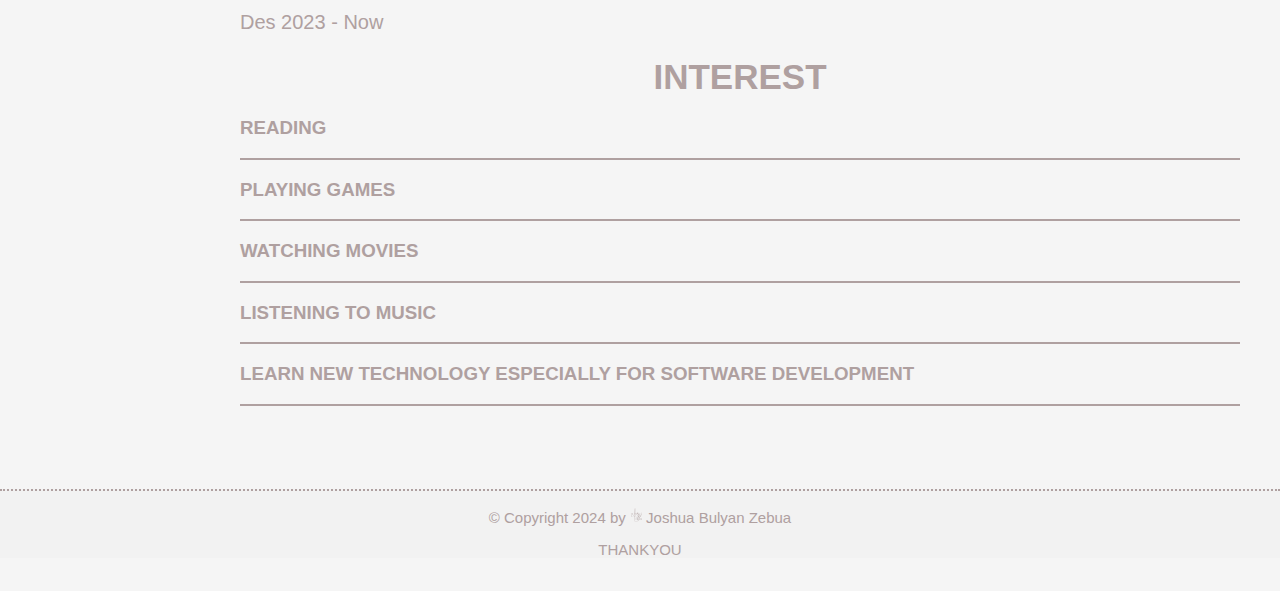
==== commit 1e1da4a0: "review" ====
--- a/index.html
+++ b/index.html
@@ -171,8 +171,7 @@
               </div>
           </article>
       </aside>
-  </main>
-  <br>  
+  </main> 
   <footer>
     <div class="footer">
       <p> &copy; Copyright 2024 by <img src="./assets/logo.svg" alt=""> Joshua Bulyan Zebua</p>
--- a/style/main.css
+++ b/style/main.css
@@ -32,14 +32,14 @@
 }
 
 .s {
-  background-image: url('/assets/skils.png');
+  background-image: url('../assets/skils.png');
   background-size: contain;
   width: 100%;
   height: 300px;
 }
 
 .i {
-  background-image: url('/assets/hobby.webp');
+  background-image: url('../assets/hobby.webp');
   background-size: contain;
   width: 100%;
   height: 300px;
@@ -100,31 +100,31 @@
 }
 
 .html {
-  background-image: url('/assets/html.png');
+  background-image: url('../assets/html.png');
   background-size: contain;
   width: 100%;
 }
 
 .css {
-  background-image: url('/assets/css.png');
+  background-image: url('../assets/css.png');
   background-size: contain;
   width: 100%;
 }
 
 .js {
-  background-image: url('/assets/javascript.webp');
+  background-image: url('../assets/javascript.webp');
   background-size: contain;
   width: 100%;
 }
 
 .sql {
-  background-image: url('/assets/sql.jpeg');
+  background-image: url('../assets/sql.jpeg');
   background-size: contain;
   width: 100%;
 }
 
 .python {
-  background-image: url('/assets/python.png');
+  background-image: url('../assets/python.png');
   background-size: contain;
   width: 100%;
 }
--- a/style/footer.css
+++ b/style/footer.css
@@ -1,9 +1,9 @@
 .footer {
-    width: 100%;
-    background-color: #f2f2f2;
-    text-align: center;
-    font-size: 15px;
-    color: #666;
-    border-top: 2px dotted #afa0a0;
+  width: 100%;
+  background-color: #f2f2f2;
+  text-align: center;
+  font-size: 15px;
+  color: #666;
+  border-top: 2px dotted #afa0a0;
+  margin-top: 5em;
 }
-
